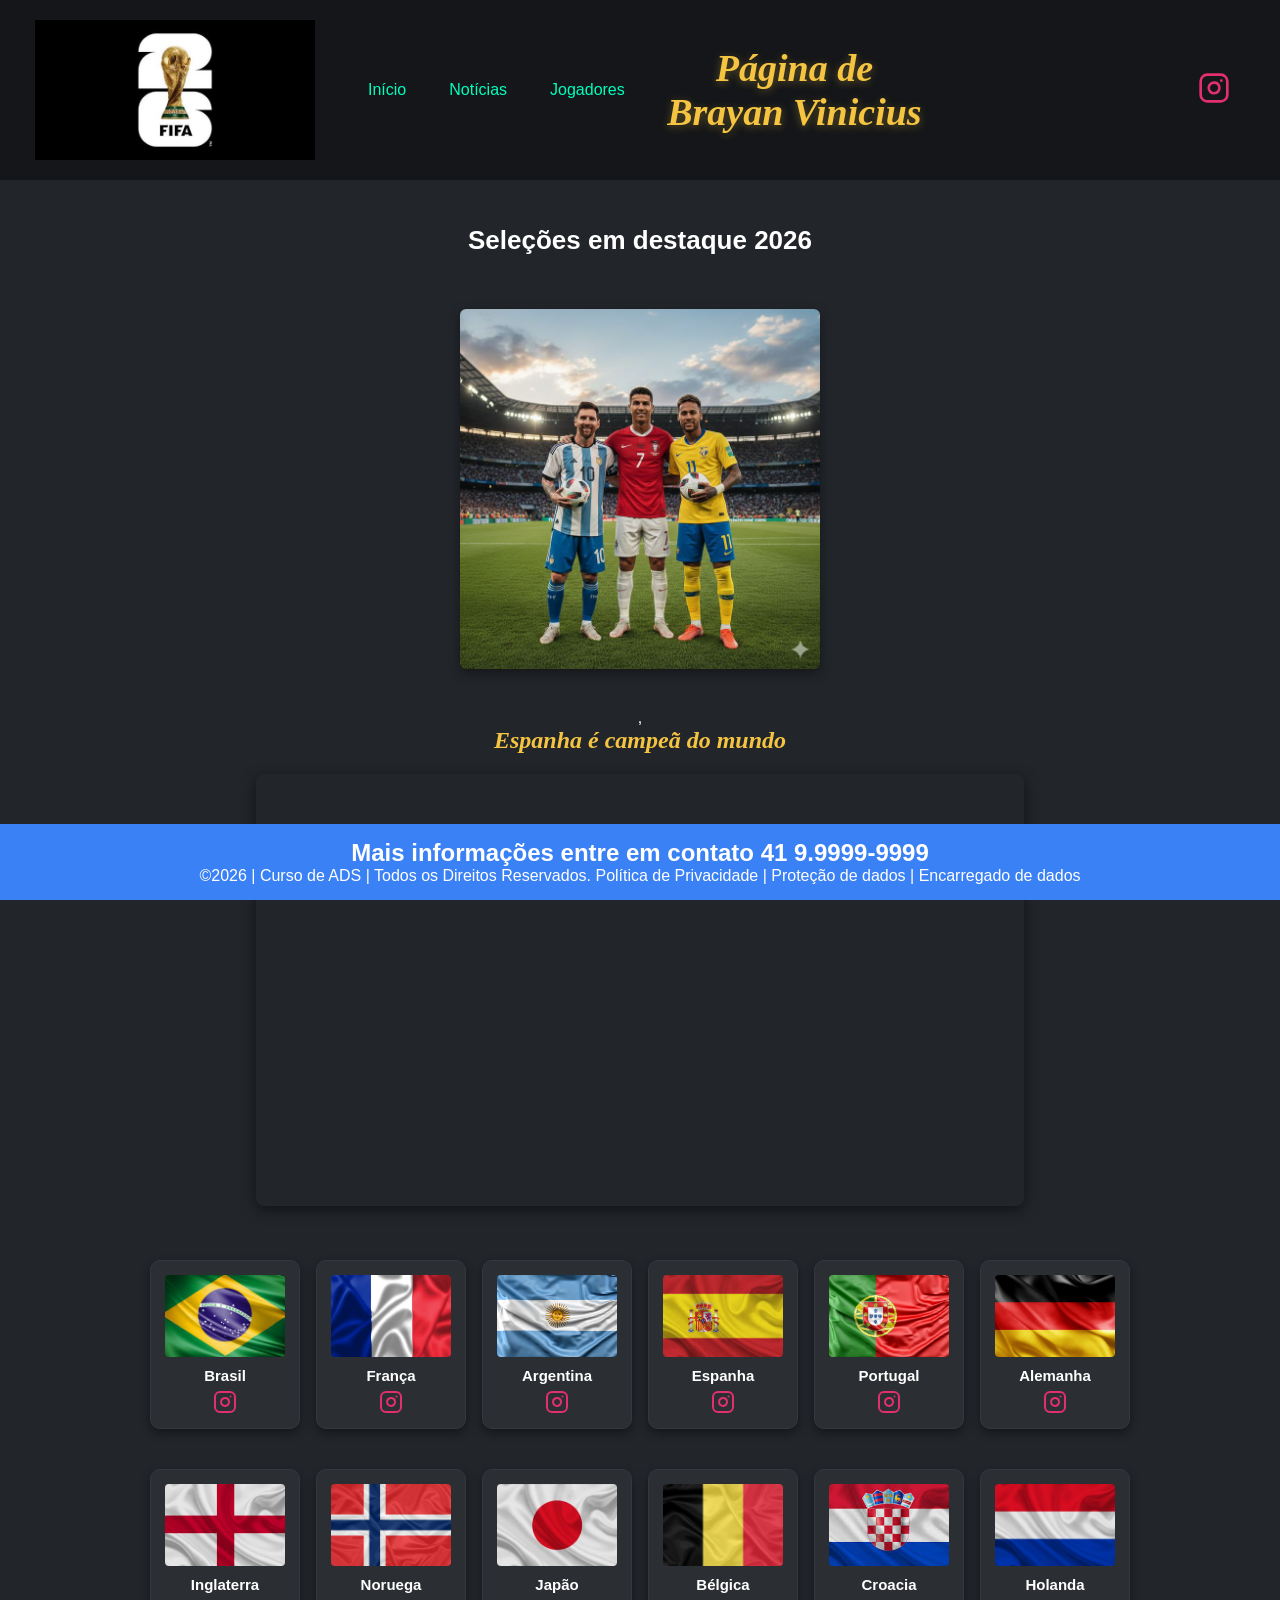
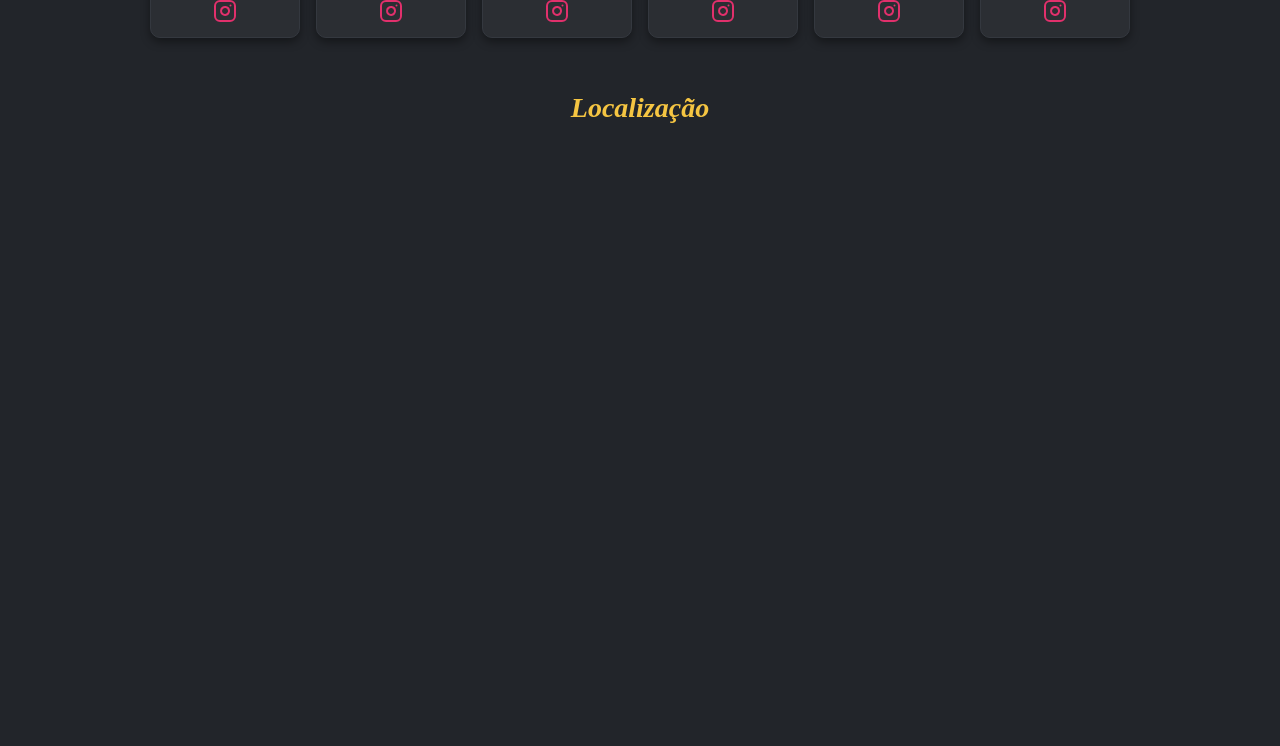
==== index.html @ 5124f689 "67" ====
<!DOCTYPE html>
<html lang="pt-br">
<head>
<meta charset="UTF-8">

<meta name="viewport" content="width=device-width, initial- scale=1.0">

<title>Brayan Page</title>
<link rel="stylesheet" href="style.css">
</head>
<body>


 <!-- CABEÇALHO COM O MENU ATUALIZADO -->
    <header class="cabecalho-itens">
        <img class="cabecalho_imagem" src="Fifa.jpeg" alt="Logo da Página">
        
<ul class="menu-navegacao">
    <li><a href="index.html">Início</a></li>
    <li><a href="noticias.html">Notícias</a></li>
    <li><a href="jogadores.html">Jogadores</a></li>
    
</ul>

<h2 class="titulo_site">Página de Brayan Vinicius</h2>
<div class="sociais" >
<a href="https://cursos.alura.com.br/dashboard" target="_blank">
<img class="social-icone" src="instagram.svg" alt="Instagram">
</a>
</div>
</header>



<section class="estudante">
<h1 class="estudante_titulo">Seleções em destaque 2026</h1><br>

<div class="trio-banner">
<img class="trio-imagem" src="trio monstro.jpeg" alt="Banner da Escola">
</div>

<!-- video do youtube -->
 <div class="container-video">,
 <h3 class="titulo-video">Espanha é campeã do mundo</h3>
  <iframe width="560" height="315" src="https://www.youtube.com/embed/w4YVzOL8Frw?si=9r1UBrN9wTqDl8YQ" title="YouTube video player" frameborder="0" allow="accelerometer; autoplay; clipboard-write; encrypted-media; gyroscope; picture-in-picture; web-share" referrerpolicy="strict-origin-when-cross-origin" allowfullscreen></iframe>
 </div>


<div class="estudantes_todos">  

<div class="estudante-div">
<img class="estudante-imagem" src="Brasil.jpeg" alt="Foto da turma do 1CDS do ano de 2026">
<h3 class="estudante-nome">Brasil</h3>
<a class="instagram-link" href="https://cursos.alura.com.br/dashboard" target="_blank">
<img class="estudante-icone" src="instagram.svg" alt="Link do Instagram">
</a>
</div>

<div class="estudante-div">
<img class="estudante-imagem" src="frança.webp" alt="Foto da turma do 1CDS do ano de 2026">
<h3 class="estudante-nome">França</h3>
<a class="instagram-link" href="https://cursos.alura.com.br/dashboard" target="_blank">
<img class="estudante-icone" src="instagram.svg" alt="Link do Instagram">
</a>
</div>

<div class="estudante-div">
<img class="estudante-imagem" src="Argentina.jpg" alt="Foto da turma do 1CDS do ano de 2026">
<h3 class="estudante-nome">Argentina</h3>
<a class="instagram-link" href="https://cursos.alura.com.br/dashboard" target="_blank">
<img class="estudante-icone" src="instagram.svg" alt="Link do Instagram">
</a>
</div>

<div class="estudante-div">
<img class="estudante-imagem" src="Espanha.jpeg" alt="Foto da turma do 1CDS do ano de 2026">
<h3 class="estudante-nome">Espanha</h3>
<a class="instagram-link" href="https://cursos.alura.com.br/dashboard" target="_blank">
<img class="estudante-icone" src="instagram.svg" alt="Link do Instagram">
</a>
</div>

<div class="estudante-div">
<img class="estudante-imagem" src="Portugal.avif" alt="Foto da turma do 1CDS do ano de 2026">
<h3 class="estudante-nome">Portugal</h3>
<a class="instagram-link" href="https://cursos.alura.com.br/dashboard" target="_blank">
<img class="estudante-icone" src="instagram.svg" alt="Link do Instagram">
</a>
</div>

<div class="estudante-div">
<img class="estudante-imagem" src="Alemanha.jpg" alt="Foto da turma do 1CDS do ano de 2023">
<h3 class="estudante-nome">Alemanha</h3>
<a class="instagram-link" href="https://cursos.alura.com.br/dashboard" target="_blank">
<img class="estudante-icone" src="instagram.svg" alt="Link do Instagram">
</a>
</div>

</div>
</section>

<section class="estudante">
<div class="estudantes_todos">
<div class="estudante-div">
<img class="estudante-imagem" src="Inglaterra.jpg" alt="Foto da turma do 1CDS do ano de 2026">
<h3 class="estudante-nome">Inglaterra</h3>
<a class="instagram-link" href="https://cursos.alura.com.br/dashboard" target="_blank">
<img class="estudante-icone" src="instagram.svg" alt="Link do Instagram">
</a>
</div>

<div class="estudante-div">
<img class="estudante-imagem" src="Noruega.webp" alt="Foto da turma do 1CDS do ano de 2026">
<h3 class="estudante-nome">Noruega</h3>
<a class="instagram-link" href="https://cursos.alura.com.br/dashboard" target="_blank">
<img class="estudante-icone" src="instagram.svg" alt="Link do Instagram">
</a>
</div>

<div class="estudante-div">
<img class="estudante-imagem" src="Japão.jpeg" alt="Foto da turma do 1CDS do ano de 2026">
<h3 class="estudante-nome">Japão</h3>
<a class="instagram-link" href="https://cursos.alura.com.br/dashboard" target="_blank">
<img class="estudante-icone" src="instagram.svg" alt="Link do Instagram">
</a>
</div>

<div class="estudante-div">
<img class="estudante-imagem" src="Belgica.webp" alt="Foto da turma do 1CDS do ano de 2026">
<h3 class="estudante-nome">Bélgica</h3>
<a class="instagram-link" href="https://cursos.alura.com.br/dashboard" target="_blank">
<img class="estudante-icone" src="instagram.svg" alt="Link do Instagram">
</a>
</div>

<div class="estudante-div">
<img class="estudante-imagem" src="Croacia.jpeg" alt="Foto da turma do 1CDS do ano de 2026">
<h3 class="estudante-nome">Croacia</h3>
<a class="instagram-link" href="https://cursos.alura.com.br/dashboard" target="_blank">
<img class="estudante-icone" src="instagram.svg" alt="Link do Instagram">
</a>
</div>

<div class="estudante-div">
<img class="estudante-imagem" src="Holanda.jpeg" alt="Foto da turma do 1CDS do ano de 2023">
<h3 class="estudante-nome">Holanda</h3>
<a class="instagram-link" href="https://cursos.alura.com.br/dashboard" target="_blank">
<img class="estudante-icone" src="instagram.svg" alt="Link do Instagram">
</a>
</div>

</div>
</section>

<section class="mapa">
<h2 class="secao-titulo">Localização</h2>
<iframe width="100%" height="600" frameborder="0" scrolling="no" marginheight="0" marginwidth="0" style="border:0" allowfullscreen="" src="https://www.google.com/maps/embed/v1/place?key=AIzaSyBVizdQeh3udy11xDc5Ao2YStR2gLc-rfc&amp;q=-25.61047%2C-49.365608&amp;maptype=roadmap&amp;zoom=13"></iframe>
</section>





<footer class="escola">
<h2 class="escola-título">Mais informações entre em contato<a class="link" href="https://wa.me/5541999999999"> 41 9.9999-9999
</a></h2>
<p></p>
<p>©2026 | Curso de ADS | Todos os Direitos Reservados. Política de Privacidade | Proteção de dados | Encarregado de dados</p>
<p> </p>
</footer>
</body>
</html>
---- style.css ----
* {
    margin: 0;
    padding: 0;
    box-sizing: border-box;
}

body {
    font-family: "Poppins", sans-serif;
    background-color: #22252a; 
    color: #ffffff;
}

header {
    background-color: #141619; 
    width: 100%;
    padding: 20px;
}

.cabecalho-itens {
    max-width: 1980px;
    margin: 0 auto;
    display: flex;
    align-items: center;
    justify-content: space-between;
    gap: 24px;
}

.cabecalho_imagem {
    height: 140px; 
    width: 25%;
    object-fit: contain;
}

.titulo_site {
    display: block;
    flex: 1;
    text-align: center;
    color: #f5c542;
    font-family: Georgia, "Times New Roman", serif;
    font-size: 38px;
    font-style: italic;
    font-weight: 700;
    letter-spacing: 0;
    text-shadow: 0px 2px 8px rgba(245, 197, 66, 0.35);
}

.sociais {
    display: flex;
    justify-content: flex-end;
    width: 25%;
    padding-right: 30px;
}

.social-icone {
    width: 32px;
    height: 32px;
}

.banner1 {
    display: flex;
    justify-content: center;
    margin-top: -140px; 
    margin-left: auto;
    margin-right: auto;
    max-width: 600px;
}

.banner1 img {
    width: 100%;
    height: 130px;
    object-fit: cover;
    border-radius: 6px;
    box-shadow: 0px 4px 12px rgba(0, 0, 0, 0.4);
}

.estudante_titulo {
    padding: 35px;
    text-align: center;
    color: #ffffff;
    font-size: 26px;
    font-weight: 600;
}

.estudante {
    background-color: transparent; 
    padding: 10px 0;
}

.trio-banner {
    display: flex;
    justify-content: center;
    margin-bottom: 24px;
}

.trio-imagem {
    width: 100%;
    max-width: 360px;
    height: auto;
    object-fit: contain;
    border-radius: 6px;
    box-shadow: 0px 4px 12px rgba(0, 0, 0, 0.4);
}

.estudante-div {
    background-color: #2b2e33; 
    border: 1px solid #34383f; 
    border-radius: 10px;
    padding: 14px;
    display: flex;
    flex-direction: column;
    align-items: center;
    justify-content: center;
    box-shadow: 0px 4px 10px rgba(0, 0, 0, 0.4);
    text-align: center;
}

.estudantes_todos {
    display: grid;
    grid-template-columns: repeat(6, 150px); 
    justify-content: center;
    gap: 16px; 
    max-width: 1040px;
    margin: 0 auto;
    padding: 10px 16px;
}

section.estudante:last-of-type {
    padding-bottom: 160px;
}

.estudante-imagem {
    width: 100%;
    max-width: 130px;
    height: 82px;
    object-fit: cover;
    border-radius: 4px;
}

.estudante-nome {
    font-size: 15px;
    margin: 10px 0 6px 0;
    color: #ffffff;
}

.estudante-icone {
    width: 24px;
    height: 24px;
}

.instagram-link {
    display: inline-flex;
    align-items: center;
    justify-content: center;
}

.secao-titulo {
    margin: 34px 0 18px;
    text-align: center;
    color: #f5c542;
    font-family: Georgia, "Times New Roman", serif;
    font-size: 28px;
    font-style: italic;
    letter-spacing: 0;
}

.galeria {
    max-width: 1040px;
    margin: 0 auto;
    padding: 0 20px 180px;
}

.galeria-imagens {
    display: grid;
    grid-template-columns: repeat(4, 1fr);
    gap: 16px;
}

.galeria-imagens img {
    width: 100%;
    height: 150px;
    object-fit: cover;
    border-radius: 8px;
    transition: transform 0.3s ease, box-shadow 0.3s ease;
}

.galeria-imagens img:hover {
    transform: scale(1.06);
    box-shadow: 0px 8px 18px rgba(0, 0, 0, 0.55);
}

.escola {
    background-color: #3a81f6;
    color: white;
    padding: 15px 0;
    text-align: center;
    position: fixed;
    bottom: 0;
    width: 100%;
    z-index: 10;
}

.logo_rodape {
    height: 30px;
    width: auto;
}

.link {
    color: white;
    text-decoration: none;
}

a {
    text-decoration: none;
}

/* --- ESTILO DO CONTAINER DE VÍDEO --- */
.container-video {
    max-width: 800px;
    margin: 40px auto;
    padding: 0 16px;
    text-align: center;
}

.titulo-video {
    font-size: 24px;
    color: #f5c542;
    font-family: Georgia, "Times New Roman", serif;
    font-style: italic;
    margin-bottom: 20px;
}

.container-video iframe {
    width: 100%;
    max-width: 100%;
    aspect-ratio: 16 / 9;
    height: auto;
    border-radius: 8px;
    box-shadow: 0px 4px 14px rgba(0, 0, 0, 0.5);
}

/* --- ESTILO DO MENU --- */
.menu-navegacao {
    display: flex;
    list-style-type: none;
    gap: 15px;
    background-color: transparent;
    margin: 0;
    padding: 0;
}

.menu-navegacao li a {
    display: block;
    color: rgb(0, 255, 191);
    text-align: center;
    padding: 10px 14px;
    text-decoration: none;
    font-weight: 500;
    border-radius: 4px;
    transition: background-color 0.2s;
}

.menu-navegacao li a:hover {
    background-color: #ff0000;
    color: #ffffff;
}

/* --- ESTILO DAS NOTÍCIAS --- */
.pagina-noticias-bg {
    background-color: #ffffff !important;
    color: #000000 !important;
}

.noticias-grade-container {
    width: 100%;
    padding: 30px 15px; 
    display: grid;
    grid-template-columns: repeat(auto-fit, minmax(450px, 500px)); 
    gap: 40px; 
    justify-content: flex-start; 
}

.noticia-container {
    width: 100%;
    max-width: 500px;
    background-color: #f8f9fa; 
    border: 1px solid #dee2e6; 
    border-radius: 10px;
    padding: 25px;
    box-shadow: 0px 4px 10px rgba(0, 0, 0, 0.05);
}

.noticia-imagem-corpo {
    width: 100%;
    height: auto;
    max-height: 280px; 
    object-fit: contain; 
    border-radius: 6px;
    margin-top: 10px; 
    margin-bottom: 20px; 
}

.noticia-titulo {
    font-size: 22px;
    color: #212529; 
    font-family: Arial, sans-serif;
    margin-bottom: 12px;
    line-height: 1.3;
    text-align: left;
    font-style: normal;
    text-shadow: none;
}

.noticia-subtitulo {
    font-size: 14px;
    color: #6c757d; 
    margin-bottom: 18px;
    border-bottom: 1px solid #dee2e6; 
    padding-bottom: 12px;
    font-style: normal;
}

.noticia-conteudo p {
    font-size: 15px;
    line-height: 1.6;
    margin-bottom: 16px;
    color: #495057; 
    text-align: left; 
}

/* --- ESTILO DA PÁGINA DE JOGADORES --- */
.pagina-jogadores-bg {
    background-color: #ffffff !important;
    color: #000000 !important;
}

.jogadores-titulo-principal {
    text-align: left;
    max-width: 1200px;
    margin: 40px auto 10px auto;
    padding: 0 15px;
    font-size: 28px;
    color: #212529;
    font-family: Arial, sans-serif;
}

.jogadores-grade-container {
    width: 100%;
    padding: 20px 15px; 
    display: grid;
    grid-template-columns: repeat(auto-fit, minmax(350px, 380px)); 
    gap: 30px; 
    justify-content: flex-start; 
}

.jogador-card {
    background-color: #f8f9fa;
    border: 1px solid #dee2e6;
    border-radius: 10px;
    padding: 20px;
    box-shadow: 0px 4px 10px rgba(0, 0, 0, 0.05);
    text-align: left; 
}

.jogador-foto {
    width: 100%;
    height: 250px;
    object-fit: contain; 
    background-color: #ffffff; 
    border-radius: 6px;
    margin-bottom: 15px;
}

.jogador-nome {
    font-size: 22px;
    color: #212529;
    font-family: Arial, sans-serif;
    margin-bottom: 4px;
}

.jogador-pais {
    font-size: 14px;
    color: #6c757d;
    text-transform: uppercase;
    letter-spacing: 1px;
    margin-bottom: 12px;
    border-bottom: 1px solid #dee2e6;
    padding-bottom: 8px;
}

.jogador-descricao {
    font-size: 15px;
    line-height: 1.6;
    color: #495057;
}

/* --- ADAPTATIVIDADE / MEDIAS --- */
@media (max-width: 900px) {
    .estudantes_todos {
        grid-template-columns: repeat(3, 1fr);
        gap: 22px;
        max-width: 720px;
    }

    .galeria-imagens {
        grid-template-columns: repeat(2, 1fr);
    }
}

@media (max-width: 520px) {
    .estudantes_todos {
        grid-template-columns: repeat(2, 1fr);
        gap: 18px;
        padding: 12px 18px;
    }

    .trio-imagem {
        max-width: 280px;
        height: auto;
    }

    .galeria-imagens {
        grid-template-columns: 1fr;
    }

    .noticias-grade-container {
        grid-template-columns: 1fr;
    }
}
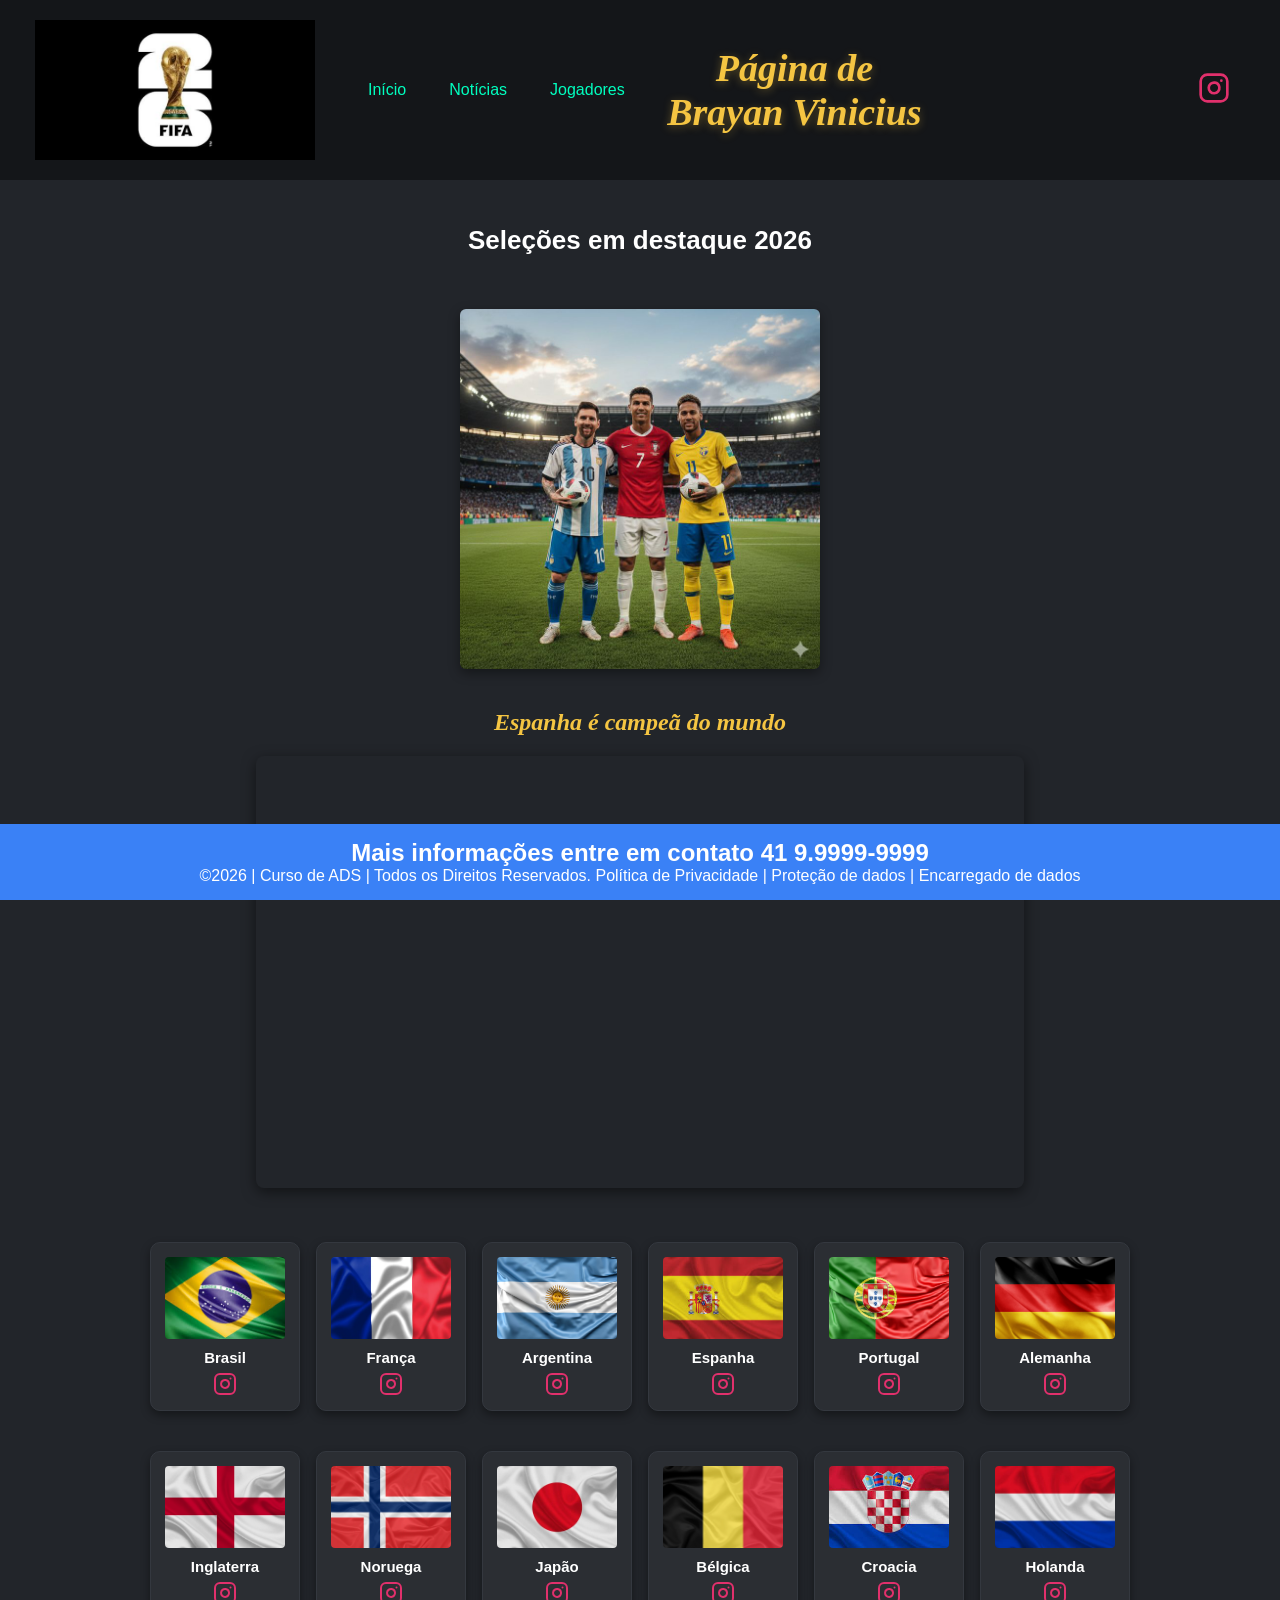
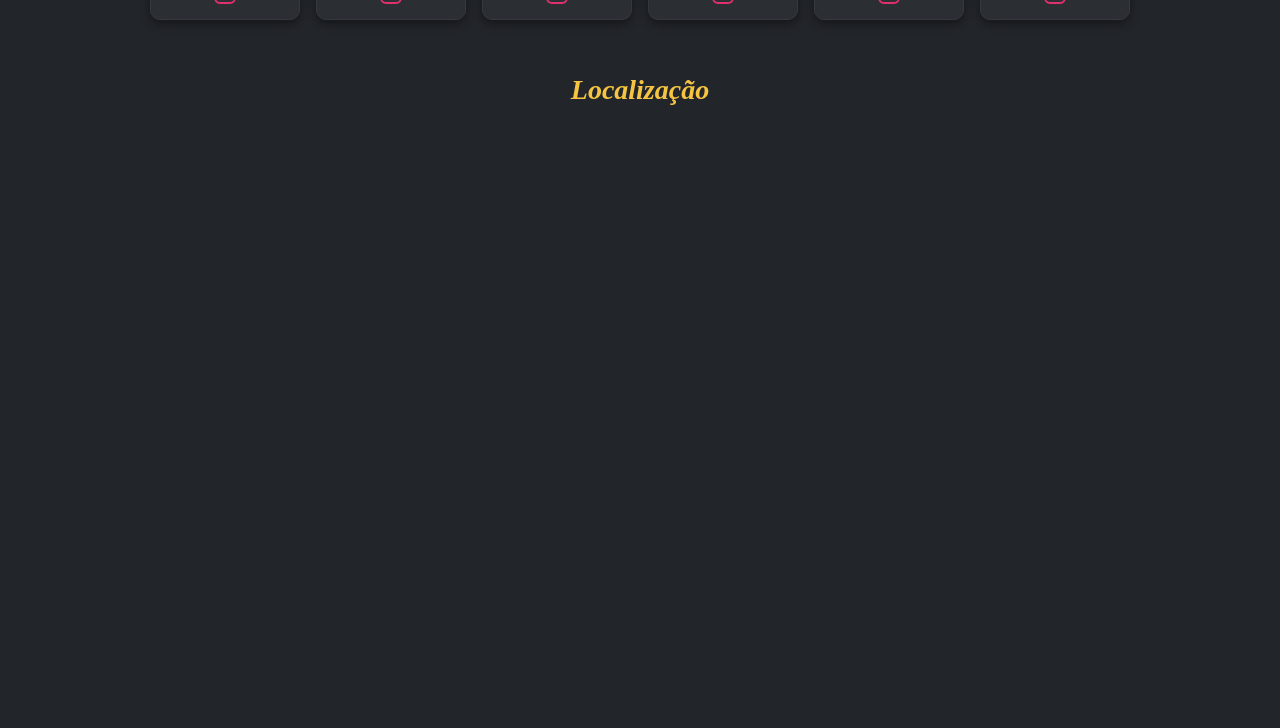
==== commit 4e7e1b73: "68" ====
--- a/index.html
+++ b/index.html
@@ -40,10 +40,10 @@
 </div>
 
 <!-- video do youtube -->
- <div class="container-video">,
- <h3 class="titulo-video">Espanha é campeã do mundo</h3>
-  <iframe width="560" height="315" src="https://www.youtube.com/embed/w4YVzOL8Frw?si=9r1UBrN9wTqDl8YQ" title="YouTube video player" frameborder="0" allow="accelerometer; autoplay; clipboard-write; encrypted-media; gyroscope; picture-in-picture; web-share" referrerpolicy="strict-origin-when-cross-origin" allowfullscreen></iframe>
- </div>
+<div class="container-video">
+    <h3 class="titulo-video">Espanha é campeã do mundo</h3>
+    <iframe width="560" height="315" src="https://www.youtube.com/embed/w4YVzOL8Frw?si=9r1UBrN9wTqDl8YQ" title="YouTube video player" frameborder="0" allow="accelerometer; autoplay; clipboard-write; encrypted-media; gyroscope; picture-in-picture; web-share" referrerpolicy="strict-origin-when-cross-origin" allowfullscreen></iframe>
+</div>
 
 
 <div class="estudantes_todos">  
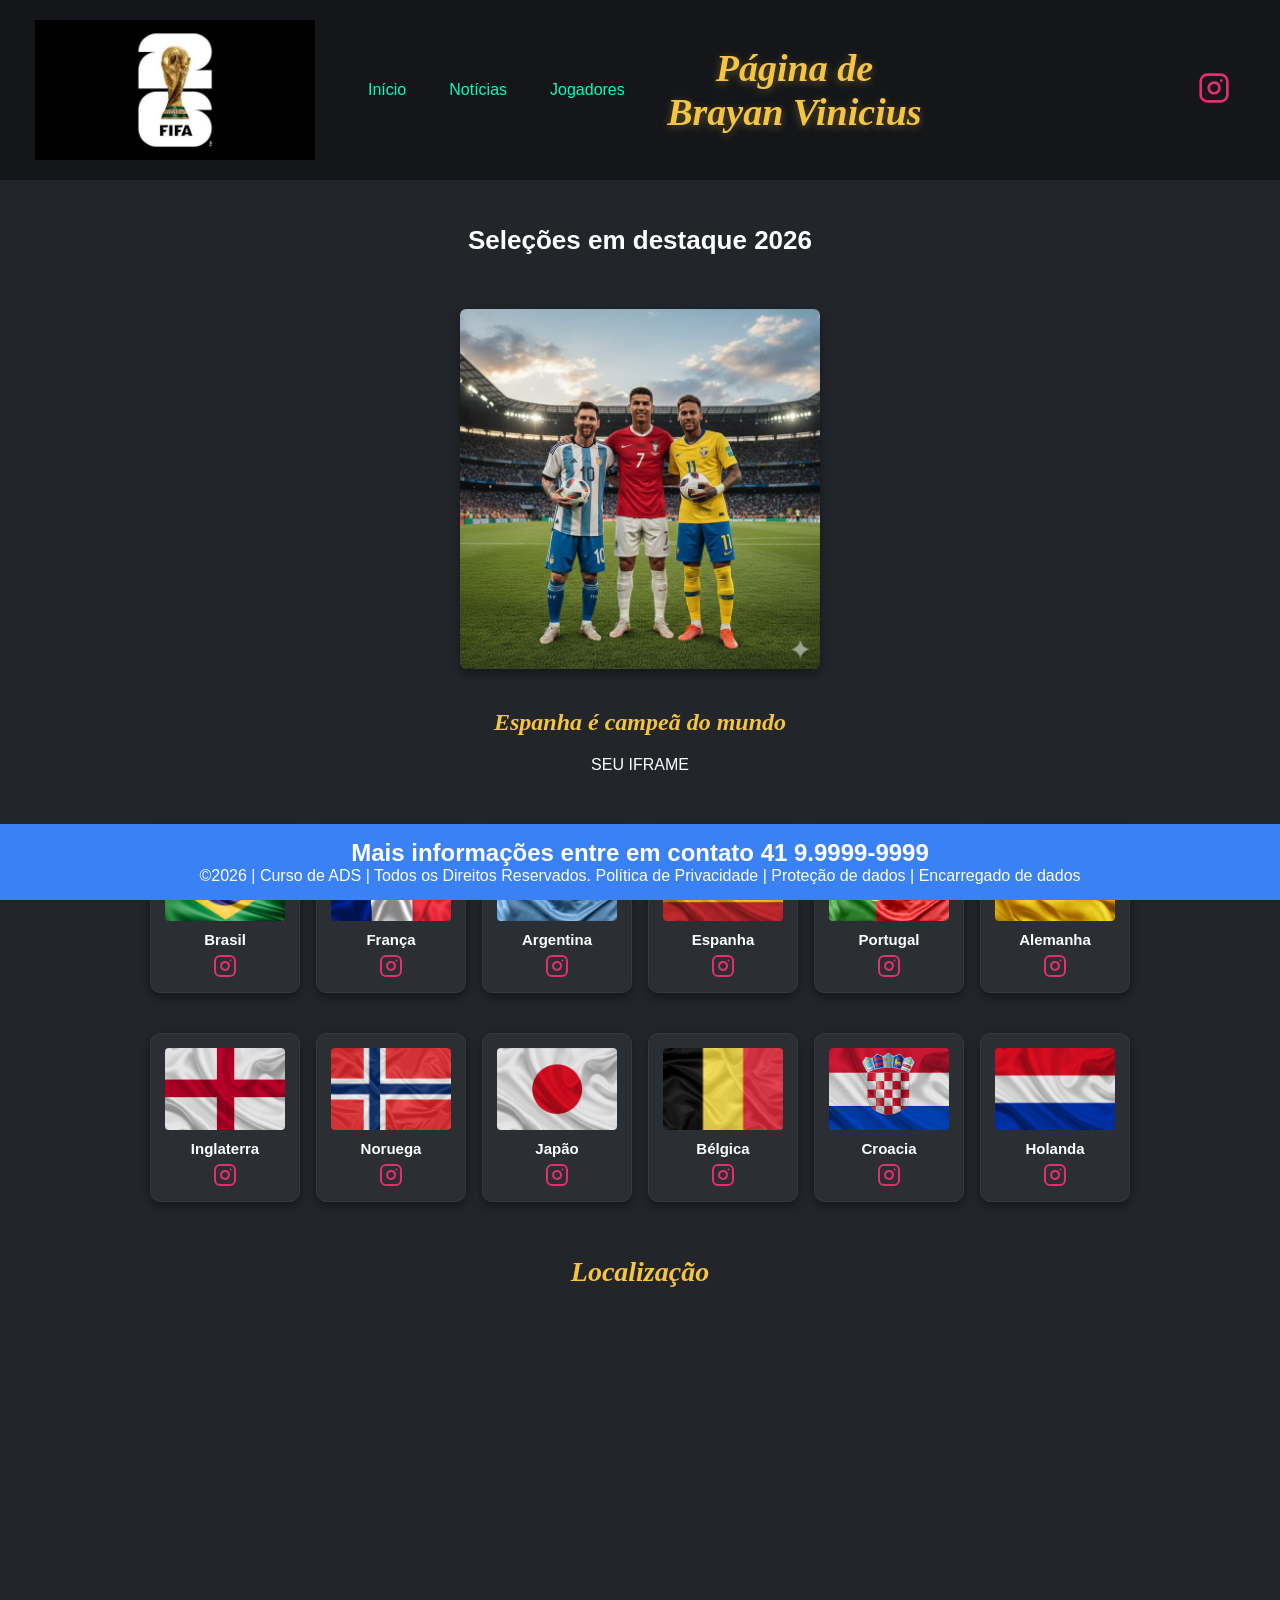
==== commit 6bdb5e36: "70" ====
--- a/index.html
+++ b/index.html
@@ -40,11 +40,10 @@
 </div>
 
 <!-- video do youtube -->
-<div class="container-video">
-    <h3 class="titulo-video">Espanha é campeã do mundo</h3>
-    <iframe width="560" height="315" src="https://www.youtube.com/embed/w4YVzOL8Frw?si=9r1UBrN9wTqDl8YQ" title="YouTube video player" frameborder="0" allow="accelerometer; autoplay; clipboard-write; encrypted-media; gyroscope; picture-in-picture; web-share" referrerpolicy="strict-origin-when-cross-origin" allowfullscreen></iframe>
-</div>
-
+ <div class="container-video">
+ <h3 class="titulo-video">Espanha é campeã do mundo</h3>
+  SEU IFRAME
+ </div>
 
 <div class="estudantes_todos">  
 
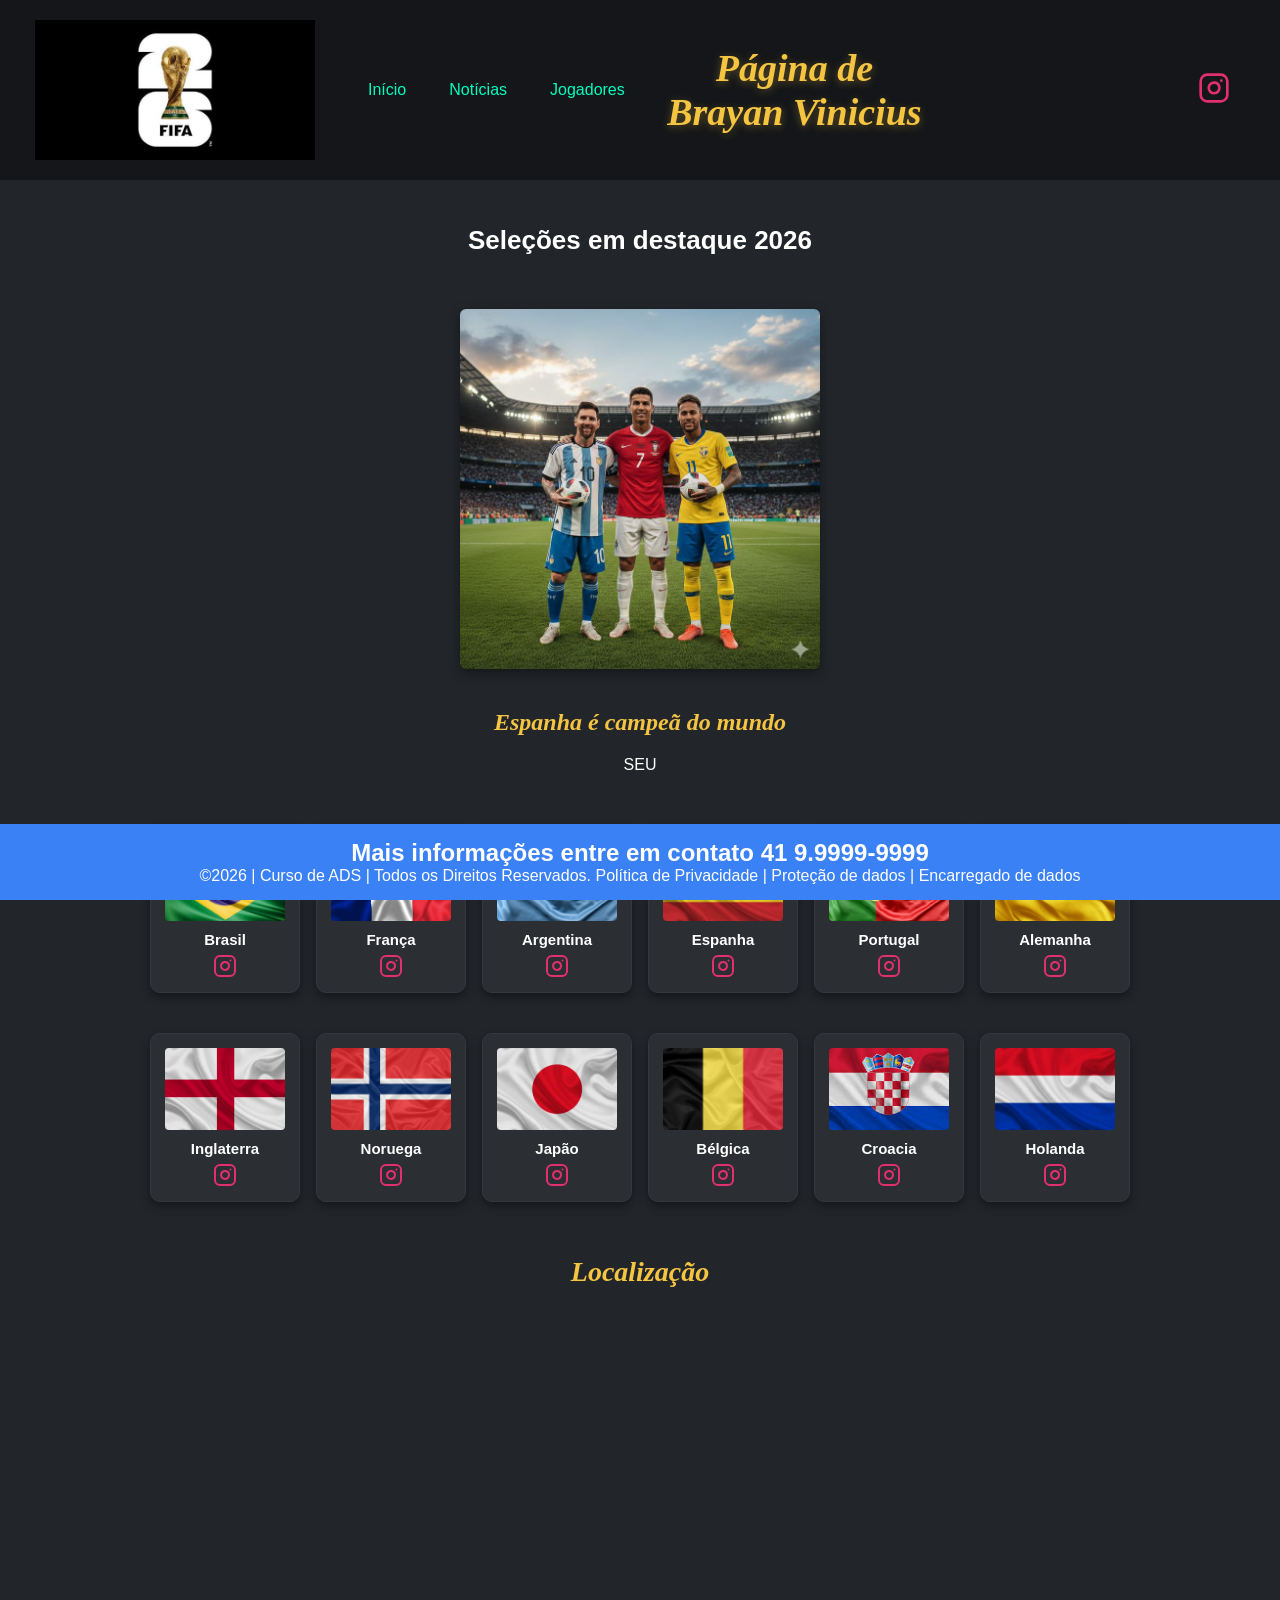
==== commit 533c7003: "72" ====
--- a/index.html
+++ b/index.html
@@ -42,7 +42,7 @@
 <!-- video do youtube -->
  <div class="container-video">
  <h3 class="titulo-video">Espanha é campeã do mundo</h3>
-  SEU IFRAME
+  SEU
  </div>
 
 <div class="estudantes_todos">  
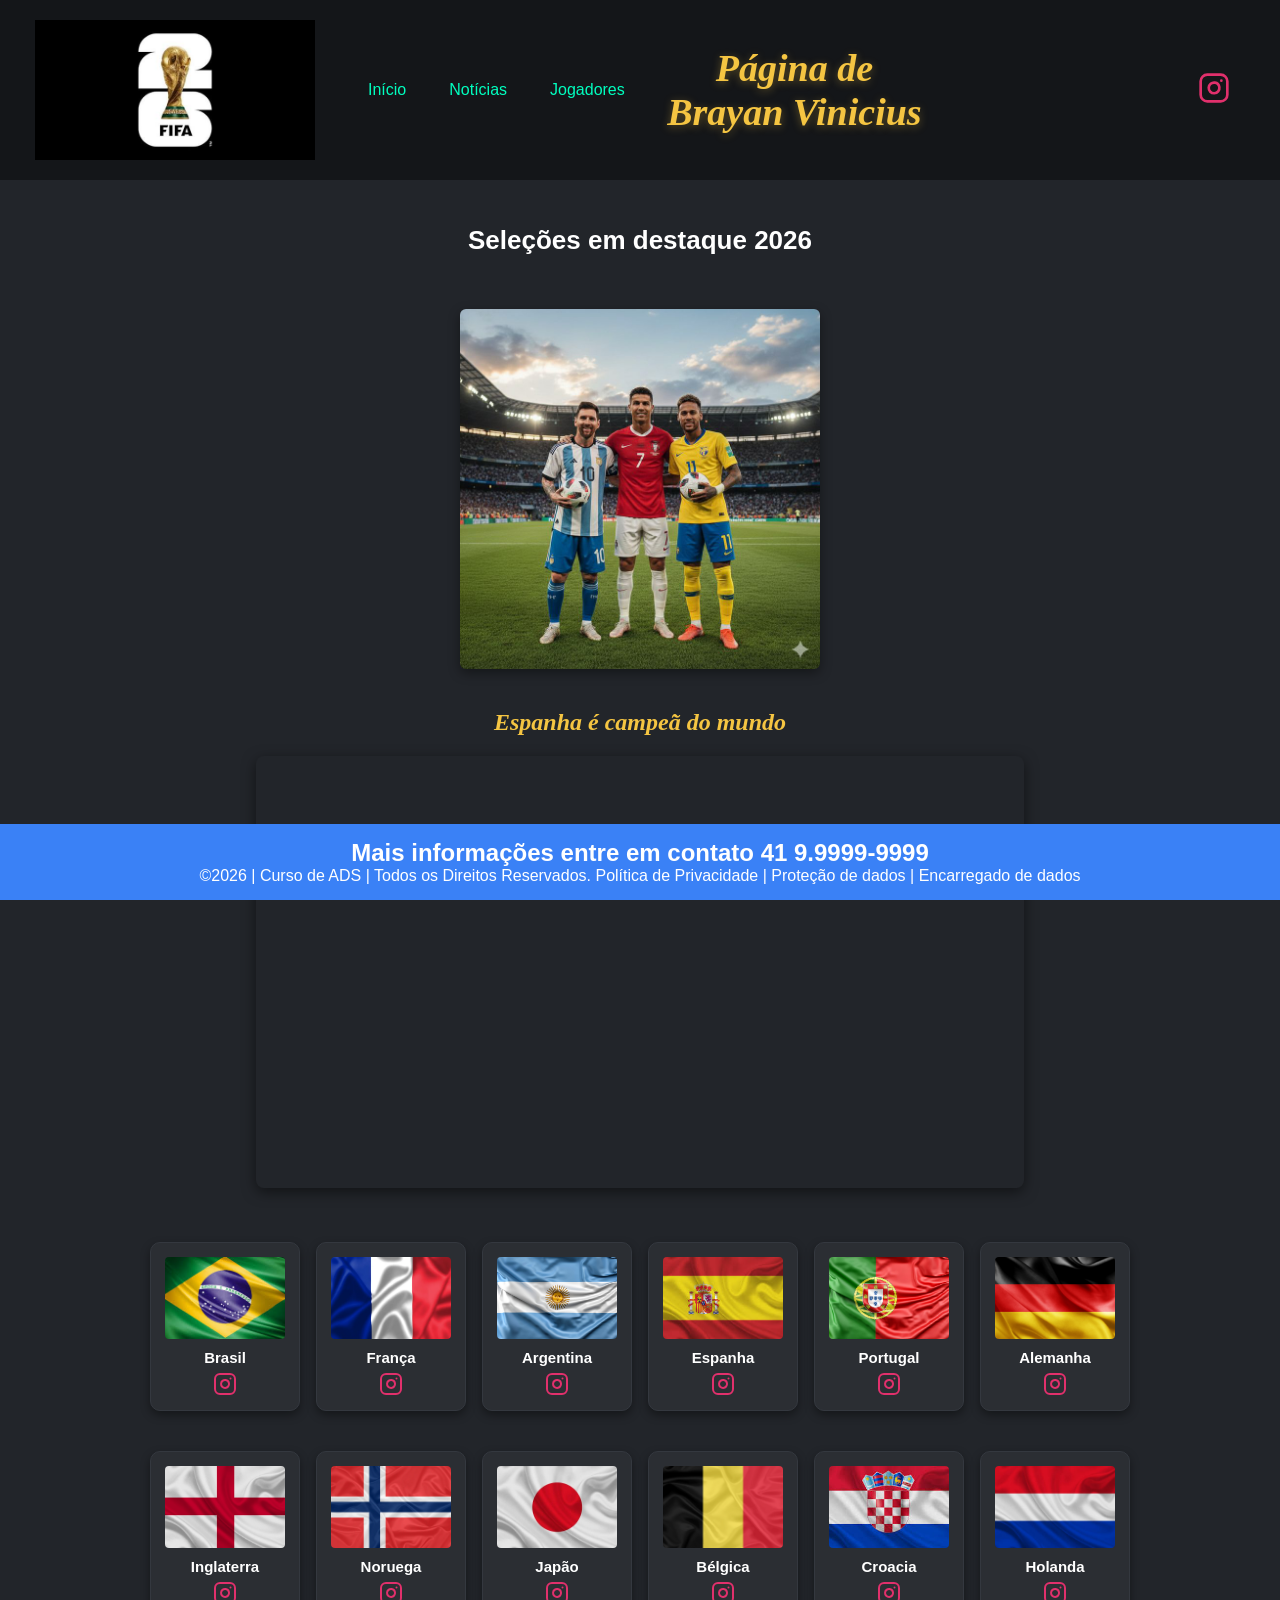
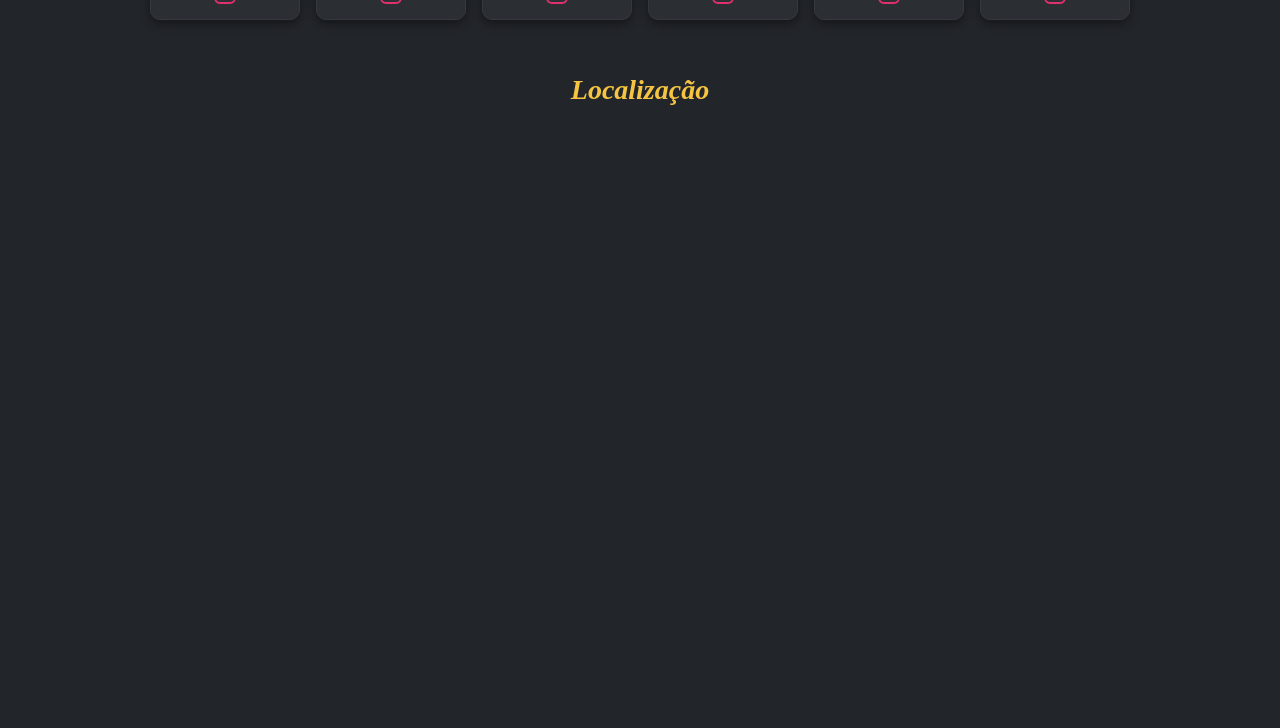
==== commit 38fe7fc9: "68" ====
--- a/index.html
+++ b/index.html
@@ -42,7 +42,7 @@
 <!-- video do youtube -->
  <div class="container-video">
  <h3 class="titulo-video">Espanha é campeã do mundo</h3>
-  SEU
+  <iframe width="560" height="315" src="https://www.youtube.com/embed/w4YVzOL8Frw?si=x41f1qm9dXp2wqsT" title="YouTube video player" frameborder="0" allow="accelerometer; autoplay; clipboard-write; encrypted-media; gyroscope; picture-in-picture; web-share" referrerpolicy="strict-origin-when-cross-origin" allowfullscreen></iframe>
  </div>
 
 <div class="estudantes_todos">  
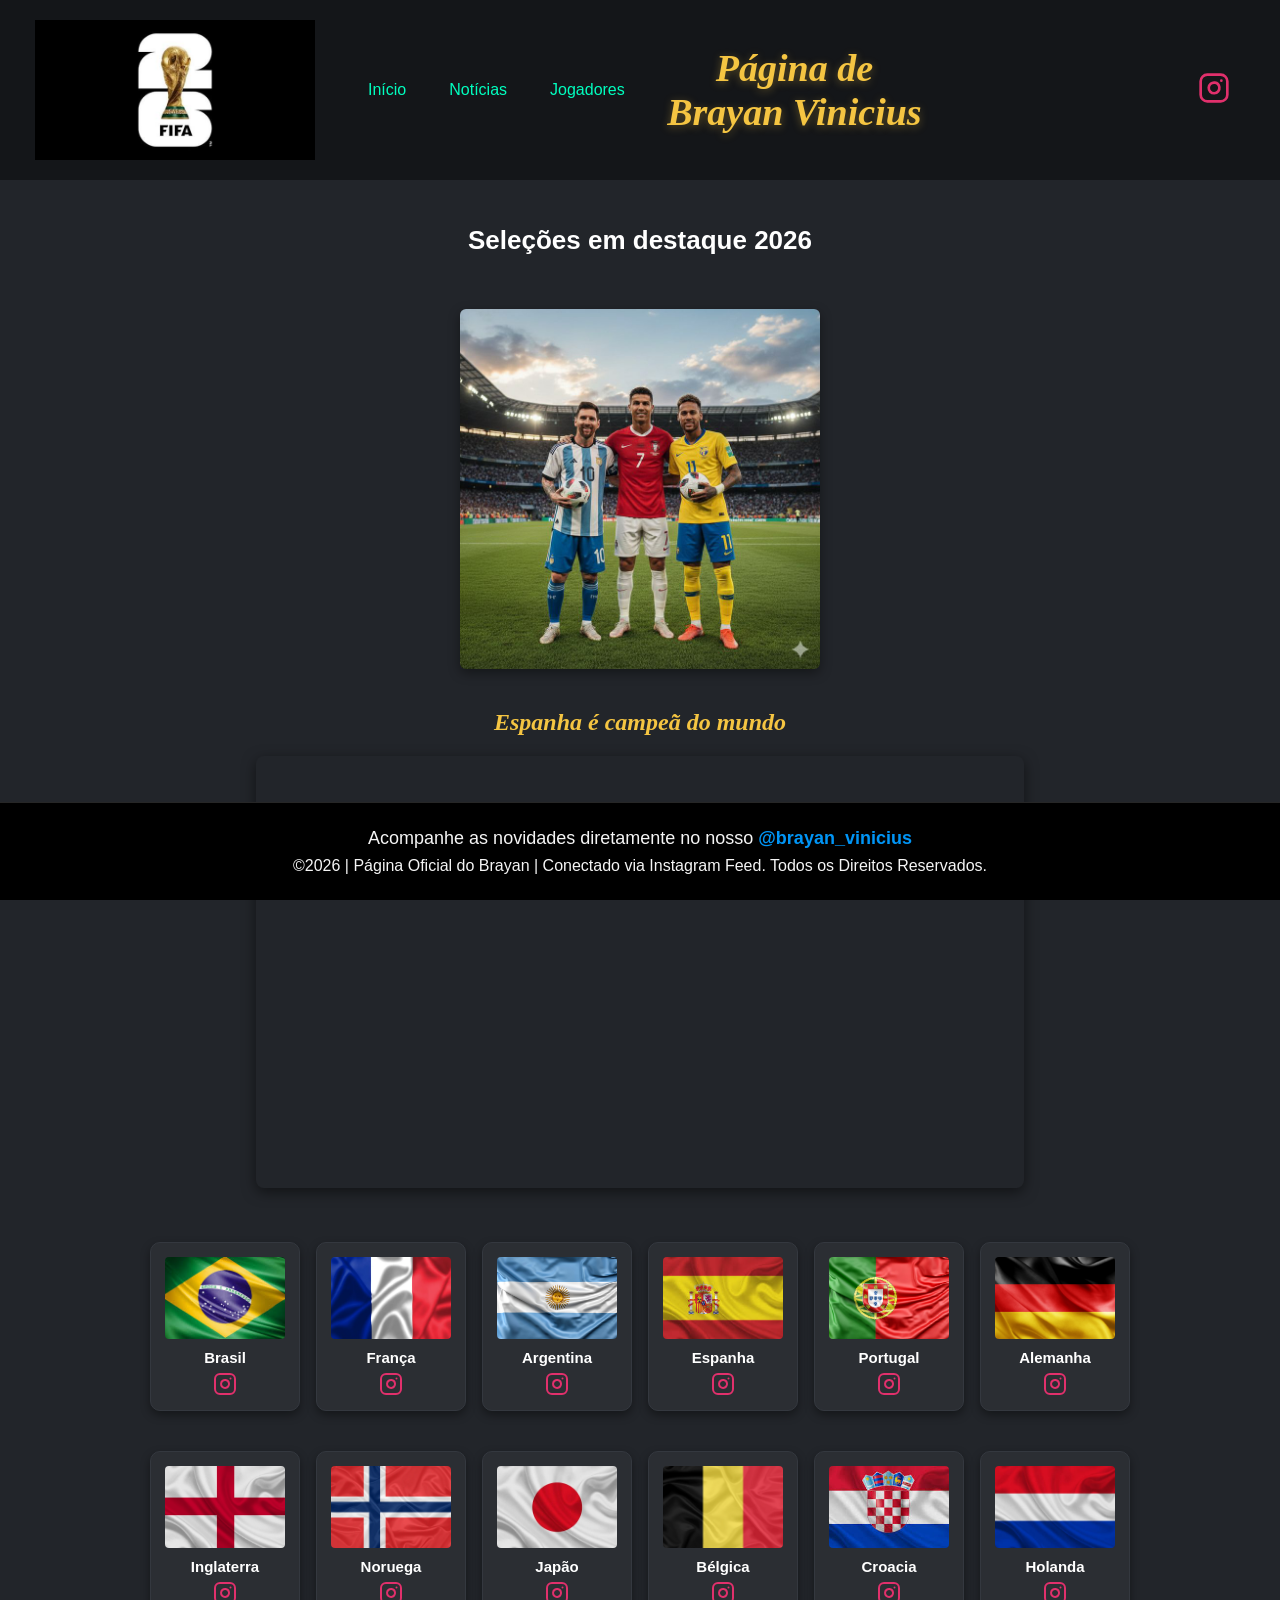
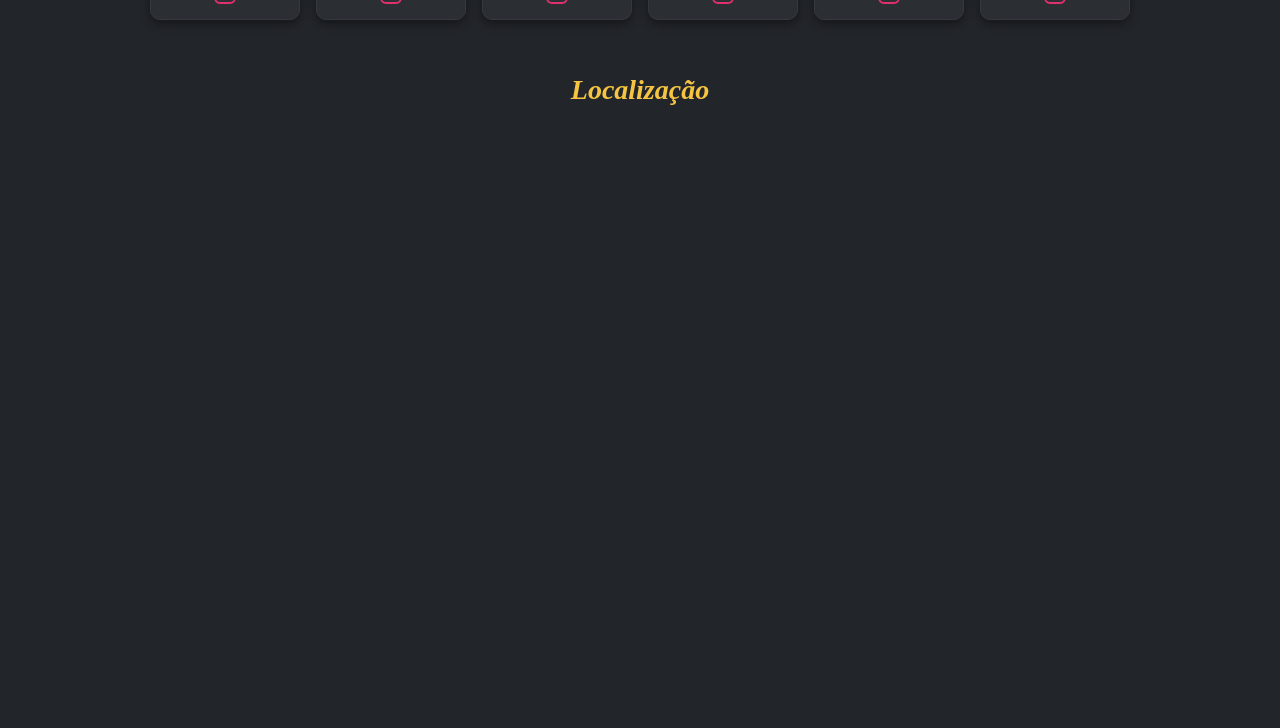
==== commit 5b03c12b: "85" ====
--- a/index.html
+++ b/index.html
@@ -11,7 +11,7 @@
 <body>
 
 
- <!-- CABEÇALHO COM O MENU ATUALIZADO -->
+ <!-- MENU -->
     <header class="cabecalho-itens">
         <img class="cabecalho_imagem" src="Fifa.jpeg" alt="Logo da Página">
         
@@ -24,7 +24,7 @@
 
 <h2 class="titulo_site">Página de Brayan Vinicius</h2>
 <div class="sociais" >
-<a href="https://cursos.alura.com.br/dashboard" target="_blank">
+<a href="https://www.instagram.com" target="_blank">
 <img class="social-icone" src="instagram.svg" alt="Instagram">
 </a>
 </div>
@@ -50,7 +50,7 @@
 <div class="estudante-div">
 <img class="estudante-imagem" src="Brasil.jpeg" alt="Foto da turma do 1CDS do ano de 2026">
 <h3 class="estudante-nome">Brasil</h3>
-<a class="instagram-link" href="https://cursos.alura.com.br/dashboard" target="_blank">
+<a class="instagram-link" href="https://www.instagram.com" target="_blank">
 <img class="estudante-icone" src="instagram.svg" alt="Link do Instagram">
 </a>
 </div>
@@ -58,7 +58,7 @@
 <div class="estudante-div">
 <img class="estudante-imagem" src="frança.webp" alt="Foto da turma do 1CDS do ano de 2026">
 <h3 class="estudante-nome">França</h3>
-<a class="instagram-link" href="https://cursos.alura.com.br/dashboard" target="_blank">
+<a class="instagram-link" href="https://www.instagram.com" target="_blank">
 <img class="estudante-icone" src="instagram.svg" alt="Link do Instagram">
 </a>
 </div>
@@ -66,7 +66,7 @@
 <div class="estudante-div">
 <img class="estudante-imagem" src="Argentina.jpg" alt="Foto da turma do 1CDS do ano de 2026">
 <h3 class="estudante-nome">Argentina</h3>
-<a class="instagram-link" href="https://cursos.alura.com.br/dashboard" target="_blank">
+<a class="instagram-link" href="https://www.instagram.com" target="_blank">
 <img class="estudante-icone" src="instagram.svg" alt="Link do Instagram">
 </a>
 </div>
@@ -74,7 +74,7 @@
 <div class="estudante-div">
 <img class="estudante-imagem" src="Espanha.jpeg" alt="Foto da turma do 1CDS do ano de 2026">
 <h3 class="estudante-nome">Espanha</h3>
-<a class="instagram-link" href="https://cursos.alura.com.br/dashboard" target="_blank">
+<a class="instagram-link" href="https://www.instagram.com" target="_blank">
 <img class="estudante-icone" src="instagram.svg" alt="Link do Instagram">
 </a>
 </div>
@@ -82,7 +82,7 @@
 <div class="estudante-div">
 <img class="estudante-imagem" src="Portugal.avif" alt="Foto da turma do 1CDS do ano de 2026">
 <h3 class="estudante-nome">Portugal</h3>
-<a class="instagram-link" href="https://cursos.alura.com.br/dashboard" target="_blank">
+<a class="instagram-link" href="https://www.instagram.com" target="_blank">
 <img class="estudante-icone" src="instagram.svg" alt="Link do Instagram">
 </a>
 </div>
@@ -90,7 +90,7 @@
 <div class="estudante-div">
 <img class="estudante-imagem" src="Alemanha.jpg" alt="Foto da turma do 1CDS do ano de 2023">
 <h3 class="estudante-nome">Alemanha</h3>
-<a class="instagram-link" href="https://cursos.alura.com.br/dashboard" target="_blank">
+<a class="instagram-link" href="https://www.instagram.com" target="_blank">
 <img class="estudante-icone" src="instagram.svg" alt="Link do Instagram">
 </a>
 </div>
@@ -103,7 +103,7 @@
 <div class="estudante-div">
 <img class="estudante-imagem" src="Inglaterra.jpg" alt="Foto da turma do 1CDS do ano de 2026">
 <h3 class="estudante-nome">Inglaterra</h3>
-<a class="instagram-link" href="https://cursos.alura.com.br/dashboard" target="_blank">
+<a class="instagram-link" href="https://www.instagram.com" target="_blank">
 <img class="estudante-icone" src="instagram.svg" alt="Link do Instagram">
 </a>
 </div>
@@ -111,7 +111,7 @@
 <div class="estudante-div">
 <img class="estudante-imagem" src="Noruega.webp" alt="Foto da turma do 1CDS do ano de 2026">
 <h3 class="estudante-nome">Noruega</h3>
-<a class="instagram-link" href="https://cursos.alura.com.br/dashboard" target="_blank">
+<a class="instagram-link" href="https://www.instagram.com" target="_blank">
 <img class="estudante-icone" src="instagram.svg" alt="Link do Instagram">
 </a>
 </div>
@@ -119,7 +119,7 @@
 <div class="estudante-div">
 <img class="estudante-imagem" src="Japão.jpeg" alt="Foto da turma do 1CDS do ano de 2026">
 <h3 class="estudante-nome">Japão</h3>
-<a class="instagram-link" href="https://cursos.alura.com.br/dashboard" target="_blank">
+<a class="instagram-link" href="https://www.instagram.com" target="_blank">
 <img class="estudante-icone" src="instagram.svg" alt="Link do Instagram">
 </a>
 </div>
@@ -127,7 +127,7 @@
 <div class="estudante-div">
 <img class="estudante-imagem" src="Belgica.webp" alt="Foto da turma do 1CDS do ano de 2026">
 <h3 class="estudante-nome">Bélgica</h3>
-<a class="instagram-link" href="https://cursos.alura.com.br/dashboard" target="_blank">
+<a class="instagram-link" href="https://www.instagram.com" target="_blank">
 <img class="estudante-icone" src="instagram.svg" alt="Link do Instagram">
 </a>
 </div>
@@ -135,7 +135,7 @@
 <div class="estudante-div">
 <img class="estudante-imagem" src="Croacia.jpeg" alt="Foto da turma do 1CDS do ano de 2026">
 <h3 class="estudante-nome">Croacia</h3>
-<a class="instagram-link" href="https://cursos.alura.com.br/dashboard" target="_blank">
+<a class="instagram-link" href="https://www.instagram.com" target="_blank">
 <img class="estudante-icone" src="instagram.svg" alt="Link do Instagram">
 </a>
 </div>
@@ -143,7 +143,7 @@
 <div class="estudante-div">
 <img class="estudante-imagem" src="Holanda.jpeg" alt="Foto da turma do 1CDS do ano de 2023">
 <h3 class="estudante-nome">Holanda</h3>
-<a class="instagram-link" href="https://cursos.alura.com.br/dashboard" target="_blank">
+<a class="instagram-link" href="https://www.instagram.com" target="_blank">
 <img class="estudante-icone" src="instagram.svg" alt="Link do Instagram">
 </a>
 </div>
@@ -161,11 +161,6 @@
 
 
 <footer class="escola">
-<h2 class="escola-título">Mais informações entre em contato<a class="link" href="https://wa.me/5541999999999"> 41 9.9999-9999
-</a></h2>
-<p></p>
-<p>©2026 | Curso de ADS | Todos os Direitos Reservados. Política de Privacidade | Proteção de dados | Encarregado de dados</p>
-<p> </p>
+    <h2 class="escola-título">Acompanhe as novidades diretamente no nosso <a class="link" href="https://instagram.com" target="_blank">@brayan_vinicius</a></h2>
+    <p>©2026 | Página Oficial do Brayan | Conectado via Instagram Feed. Todos os Direitos Reservados.</p>
 </footer>
-</body>
-</html>
--- a/style.css
+++ b/style.css
@@ -189,31 +189,43 @@
 }
 
 .escola {
-    background-color: #3a81f6;
-    color: white;
-    padding: 15px 0;
+    background-color: #000000;
+    color: #f5f5f5;
+    padding: 25px 0;
     text-align: center;
     position: fixed;
     bottom: 0;
     width: 100%;
     z-index: 10;
-}
-
-.logo_rodape {
-    height: 30px;
-    width: auto;
+    border-top: 1px solid #262626;
+    font-family: -apple-system, BlinkMacSystemFont, "Segoe UI", Roboto, Helvetica, Arial, sans-serif;
+}
+
+.escola-título {
+    font-size: 18px;
+    font-weight: 500;
+    margin-bottom: 8px;
 }
 
 .link {
-    color: white;
+    color: #0095f6;
     text-decoration: none;
-}
+    font-weight: 600;
+    transition: color 0.2s ease;
+}
+
+.link:hover {
+    background: transform;
+    color: #d62976; 
+}
+
 
 a {
     text-decoration: none;
 }
 
-/* --- ESTILO DO CONTAINER DE VÍDEO --- */
+
+
 .container-video {
     max-width: 800px;
     margin: 40px auto;
@@ -238,7 +250,8 @@
     box-shadow: 0px 4px 14px rgba(0, 0, 0, 0.5);
 }
 
-/* --- ESTILO DO MENU --- */
+
+
 .menu-navegacao {
     display: flex;
     list-style-type: none;
@@ -264,7 +277,8 @@
     color: #ffffff;
 }
 
-/* --- ESTILO DAS NOTÍCIAS --- */
+
+
 .pagina-noticias-bg {
     background-color: #ffffff !important;
     color: #000000 !important;
@@ -327,7 +341,8 @@
     text-align: left; 
 }
 
-/* --- ESTILO DA PÁGINA DE JOGADORES --- */
+
+
 .pagina-jogadores-bg {
     background-color: #ffffff !important;
     color: #000000 !important;
@@ -393,7 +408,8 @@
     color: #495057;
 }
 
-/* --- ADAPTATIVIDADE / MEDIAS --- */
+
+
 @media (max-width: 900px) {
     .estudantes_todos {
         grid-template-columns: repeat(3, 1fr);
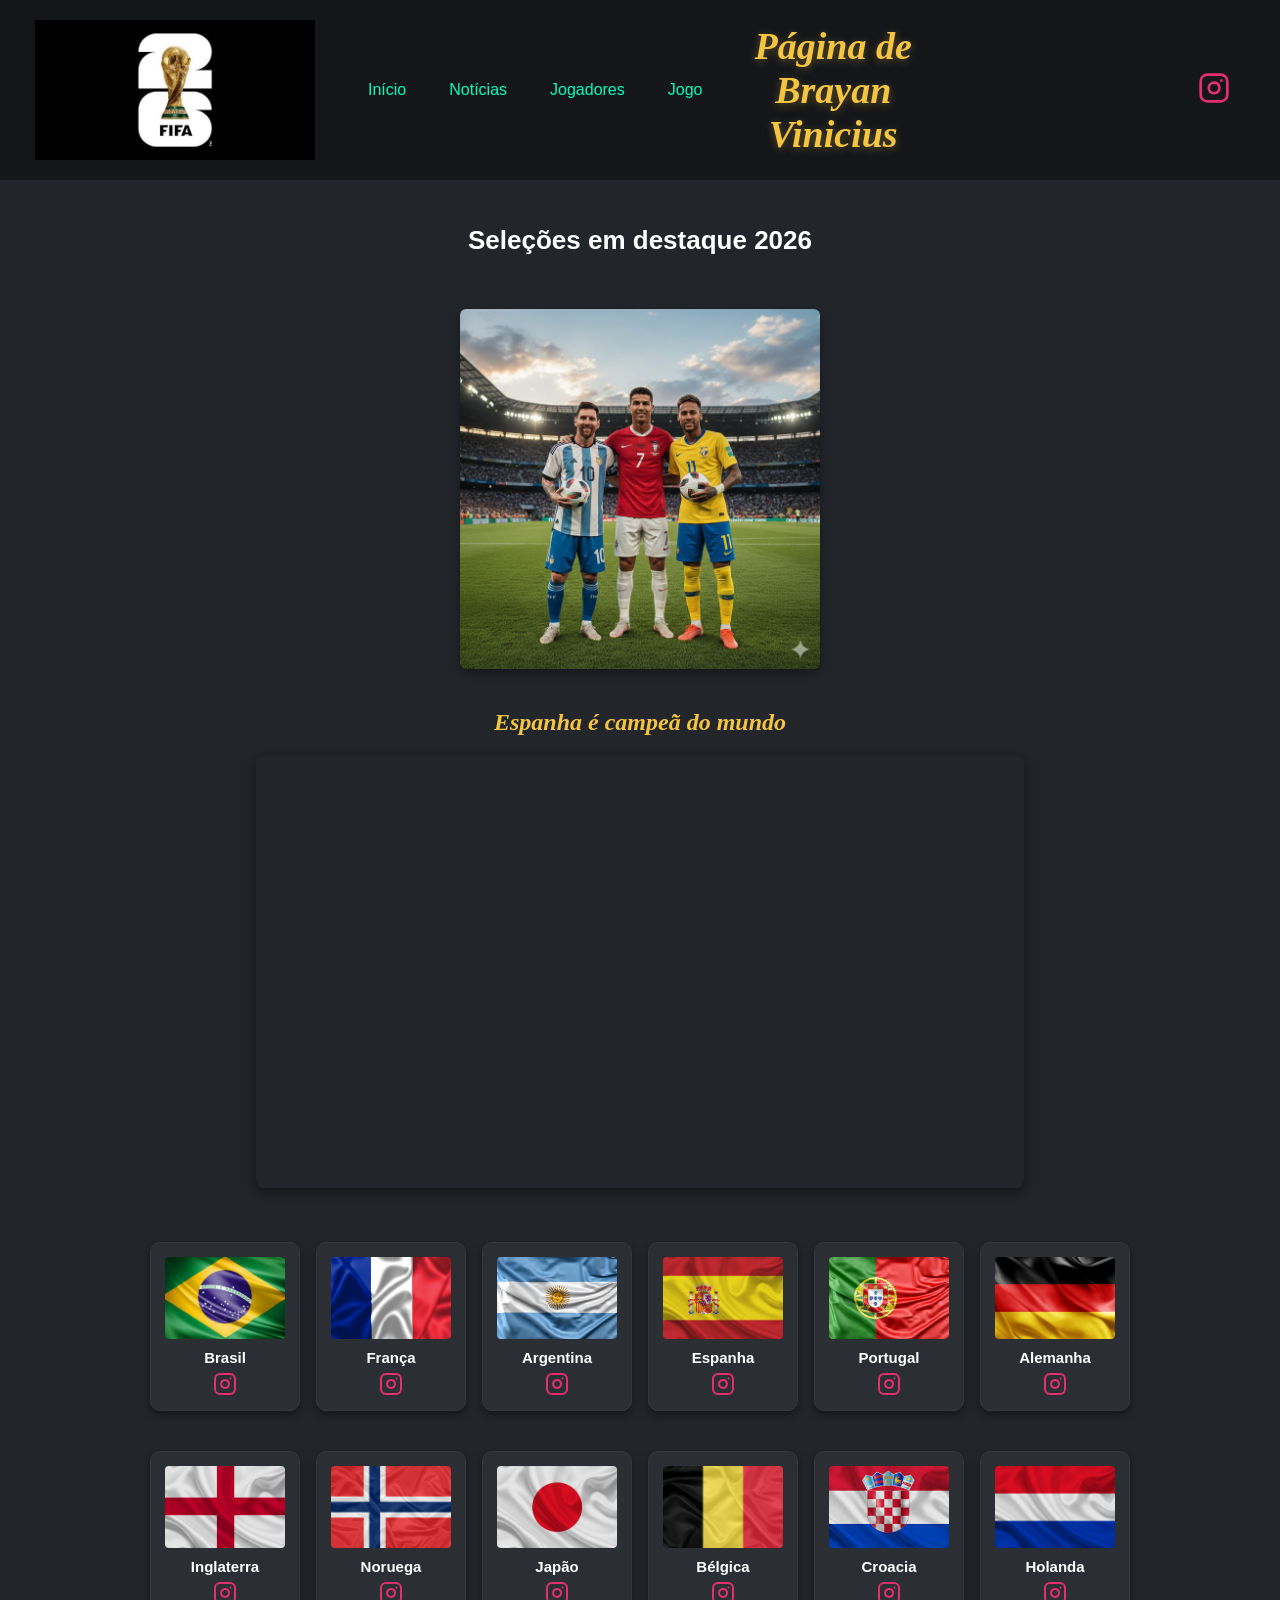
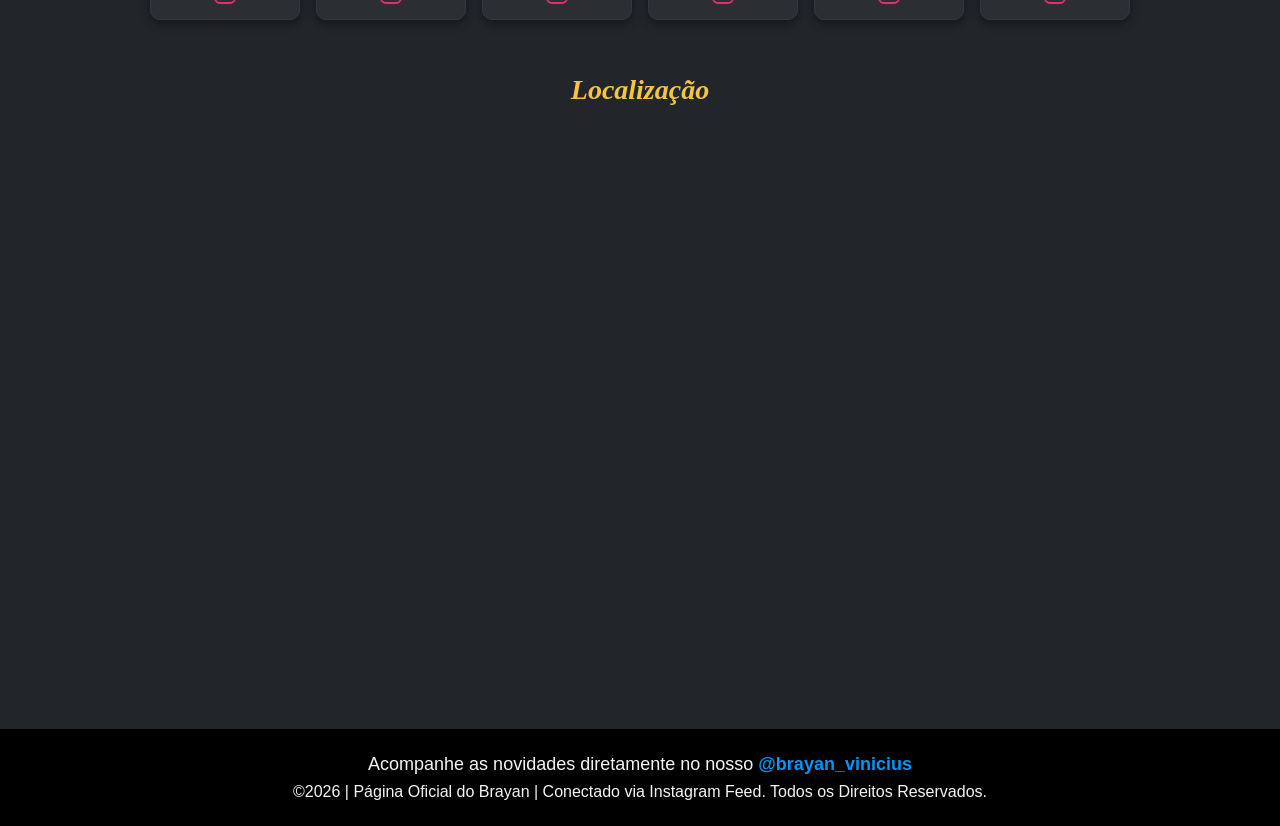
==== commit 3c38d113: "20" ====
--- a/index.html
+++ b/index.html
@@ -19,7 +19,7 @@
     <li><a href="index.html">Início</a></li>
     <li><a href="noticias.html">Notícias</a></li>
     <li><a href="jogadores.html">Jogadores</a></li>
-    
+    <li><a href="jogo.html">Jogo</a></li>
 </ul>
 
 <h2 class="titulo_site">Página de Brayan Vinicius</h2>
--- a/style.css
+++ b/style.css
@@ -8,6 +8,9 @@
     font-family: "Poppins", sans-serif;
     background-color: #22252a; 
     color: #ffffff;
+    display: flex;
+    flex-direction: column;
+    min-height: 100vh;
 }
 
 header {
@@ -193,8 +196,8 @@
     color: #f5f5f5;
     padding: 25px 0;
     text-align: center;
-    position: fixed;
-    bottom: 0;
+    position: relative; 
+    margin-top: auto;   
     width: 100%;
     z-index: 10;
     border-top: 1px solid #262626;
@@ -442,3 +445,12 @@
         grid-template-columns: 1fr;
     }
 }
+
+.noticias-grade-container {
+    margin-bottom: 140px; 
+}
+
+
+.jogadores-grade-container {
+    margin-bottom: 80px; 
+}
